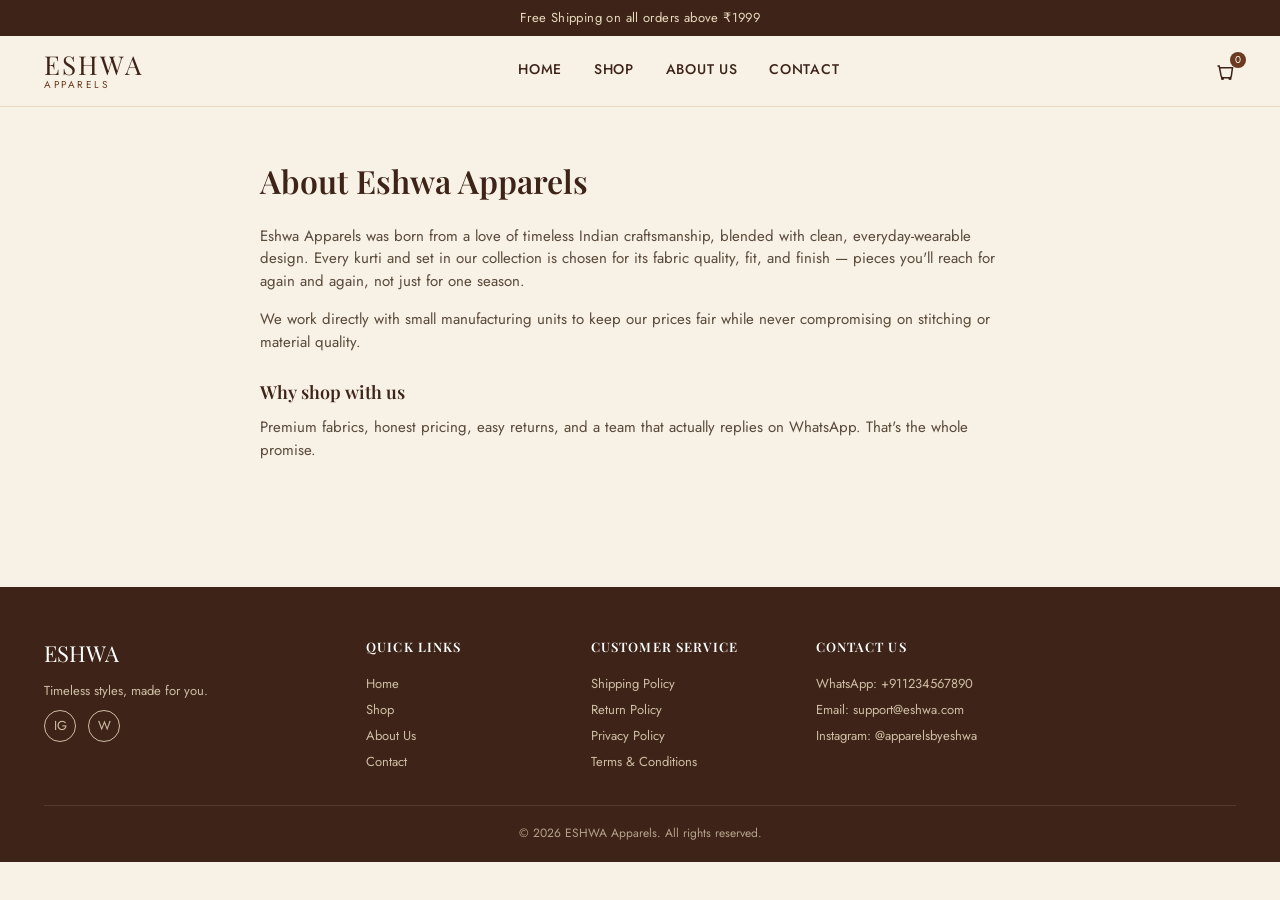
==== about.html @ ba90a0be "Move files to root" ====
<!DOCTYPE html>
<html lang="en">
<head>
<meta charset="UTF-8">
<meta name="viewport" content="width=device-width, initial-scale=1.0">
<title>About Us — Eshwa Apparels</title>
<link rel="preconnect" href="https://fonts.googleapis.com">
<link href="https://fonts.googleapis.com/css2?family=Playfair+Display:wght@500;600;700&family=Jost:wght@400;500;600&display=swap" rel="stylesheet">
<link rel="stylesheet" href="css/style.css">
</head>
<body>

<div id="site-header"></div>

<div class="container">
  <div class="static-page">
    <h1>About Eshwa Apparels</h1>
    <p>Eshwa Apparels was born from a love of timeless Indian craftsmanship, blended with clean, everyday-wearable design. Every kurti and set in our collection is chosen for its fabric quality, fit, and finish — pieces you'll reach for again and again, not just for one season.</p>
    <p>We work directly with small manufacturing units to keep our prices fair while never compromising on stitching or material quality.</p>
    <h3>Why shop with us</h3>
    <p>Premium fabrics, honest pricing, easy returns, and a team that actually replies on WhatsApp. That's the whole promise.</p>
  </div>
</div>

<div id="site-footer"></div>

<script src="js/settings.js"></script>
<script src="js/products.js"></script>
<script src="js/main.js"></script>
</body>
</html>
---- css/style.css ----
/* ==========================================================
   ESHWA APPARELS — MAIN STYLESHEET
   Palette: Espresso #3E2418 | Maroon-brown #6B3A1F | Tan #C9A874
            Cream #F7F1E6 | Ink #2A1B10
   ========================================================== */

:root {
  --espresso: #3e2418;
  --brown: #6b3a1f;
  --brown-dark: #4a2814;
  --tan: #c9a874;
  --tan-light: #e7d9bd;
  --cream: #f7f1e6;
  --cream-alt: #f0e6d2;
  --ink: #2a1b10;
  --white: #ffffff;
  --success: #4a6b3c;
  --radius: 4px;
  --shadow: 0 4px 14px rgba(62, 36, 24, 0.1);
  --serif: "Playfair Display", Georgia, "Times New Roman", serif;
  --sans: "Jost", "Helvetica Neue", Arial, sans-serif;
}

* { box-sizing: border-box; margin: 0; padding: 0; }

body {
  font-family: var(--sans);
  background: var(--cream);
  color: var(--ink);
  line-height: 1.5;
  -webkit-font-smoothing: antialiased;
}

img { max-width: 100%; display: block; }
a { text-decoration: none; color: inherit; }
ul { list-style: none; }
button { font-family: inherit; cursor: pointer; border: none; background: none; }

.container {
  max-width: 1240px;
  margin: 0 auto;
  padding: 0 24px;
}

h1, h2, h3, h4 { font-family: var(--serif); color: var(--espresso); font-weight: 600; }

/* -------- Top bar -------- */
.topbar {
  background: var(--espresso);
  color: var(--tan-light);
  text-align: center;
  font-size: 13px;
  letter-spacing: 0.03em;
  padding: 8px 12px;
}

/* -------- Header -------- */
.site-header {
  background: var(--cream);
  border-bottom: 1px solid var(--tan-light);
  position: sticky;
  top: 0;
  z-index: 100;
}
.site-header .container {
  display: flex;
  align-items: center;
  justify-content: space-between;
  padding-top: 16px;
  padding-bottom: 16px;
  gap: 20px;
}
.logo { display: flex; flex-direction: column; line-height: 1; }
.logo .name {
  font-family: var(--serif);
  font-size: 26px;
  letter-spacing: 0.08em;
  color: var(--espresso);
}
.logo .tagline {
  font-size: 10px;
  letter-spacing: 0.25em;
  color: var(--brown);
  margin-top: 2px;
}
.main-nav { display: flex; gap: 32px; }
.main-nav a {
  font-size: 14px;
  letter-spacing: 0.05em;
  color: var(--espresso);
  font-weight: 500;
  padding: 6px 0;
  border-bottom: 2px solid transparent;
  transition: border-color 0.2s;
}
.main-nav a:hover, .main-nav a.active { border-color: var(--brown); }

.header-icons { display: flex; align-items: center; gap: 20px; }
.icon-btn {
  position: relative;
  width: 22px; height: 22px;
  display: flex; align-items: center; justify-content: center;
  color: var(--espresso);
}
.cart-count {
  position: absolute;
  top: -8px; right: -10px;
  background: var(--brown);
  color: var(--white);
  font-size: 10px;
  width: 16px; height: 16px;
  border-radius: 50%;
  display: flex; align-items: center; justify-content: center;
}
.nav-toggle { display: none; background: none; border: none; }

/* -------- Buttons -------- */
.btn {
  display: inline-block;
  padding: 13px 28px;
  border-radius: var(--radius);
  font-size: 13px;
  letter-spacing: 0.08em;
  font-weight: 600;
  text-align: center;
  transition: all 0.2s;
}
.btn-primary { background: var(--espresso); color: var(--white); }
.btn-primary:hover { background: var(--brown-dark); }
.btn-outline { background: transparent; color: var(--espresso); border: 1.5px solid var(--espresso); }
.btn-outline:hover { background: var(--espresso); color: var(--white); }
.btn-block { display: block; width: 100%; }
.btn-sm { padding: 9px 16px; font-size: 12px; }

/* -------- Hero -------- */
.hero {
  background: var(--tan-light);
  padding: 48px 0 32px;
}
.hero .container {
  display: grid;
  grid-template-columns: 1.1fr 0.9fr;
  gap: 40px;
  align-items: center;
}
.hero-text .eyebrow { font-size: 13px; letter-spacing: 0.15em; color: var(--brown); margin-bottom: 10px; }
.hero-text h1 { font-size: 46px; line-height: 1.15; margin-bottom: 18px; }
.hero-text h1 span { display: block; font-size: 58px; color: var(--brown); }
.hero-text p { font-size: 15px; color: var(--brown-dark); margin-bottom: 26px; max-width: 380px; }
.hero-image-wrap {
  border-radius: var(--radius);
  overflow: hidden;
  box-shadow: var(--shadow);
}

/* -------- Feature strip -------- */
.feature-strip {
  background: var(--cream);
  border-top: 1px solid var(--tan-light);
  border-bottom: 1px solid var(--tan-light);
  padding: 26px 0;
}
.feature-strip .container {
  display: grid;
  grid-template-columns: repeat(4, 1fr);
  gap: 20px;
}
.feature-item { display: flex; align-items: center; gap: 12px; }
.feature-item .fi-icon {
  width: 40px; height: 40px;
  flex-shrink: 0;
  border: 1.5px solid var(--brown);
  border-radius: 50%;
  display: flex; align-items: center; justify-content: center;
  color: var(--brown);
}
.feature-item h4 { font-size: 14px; margin-bottom: 2px; }
.feature-item p { font-size: 12px; color: var(--brown); }

/* -------- Section heading -------- */
.section-heading { text-align: center; margin: 56px 0 30px; }
.section-heading h2 { font-size: 28px; letter-spacing: 0.04em; margin-bottom: 6px; }
.section-heading p { color: var(--brown); font-size: 14px; }

/* -------- Category pills -------- */
.filter-pills {
  display: flex;
  justify-content: center;
  gap: 10px;
  flex-wrap: wrap;
  margin-bottom: 36px;
}
.filter-pill {
  padding: 9px 20px;
  border: 1.5px solid var(--tan);
  border-radius: 30px;
  font-size: 13px;
  color: var(--espresso);
  background: var(--white);
  transition: all 0.2s;
}
.filter-pill.active, .filter-pill:hover { background: var(--espresso); color: var(--white); border-color: var(--espresso); }

/* -------- Product grid -------- */
.product-grid {
  display: grid;
  grid-template-columns: repeat(4, 1fr);
  gap: 24px;
  padding-bottom: 60px;
}
.product-card {
  background: var(--white);
  border-radius: var(--radius);
  overflow: hidden;
  box-shadow: var(--shadow);
  transition: transform 0.2s;
}
.product-card:hover { transform: translateY(-4px); }
.product-thumb { position: relative; aspect-ratio: 4/5; overflow: hidden; background: var(--tan-light); }
.product-thumb img { width: 100%; height: 100%; object-fit: cover; }
.tag-badge {
  position: absolute; top: 10px; left: 10px;
  background: var(--espresso); color: var(--white);
  font-size: 10px; letter-spacing: 0.05em;
  padding: 4px 9px; border-radius: 2px;
}
.wishlist-btn {
  position: absolute; top: 10px; right: 10px;
  width: 30px; height: 30px; border-radius: 50%;
  background: rgba(255,255,255,0.85);
  display: flex; align-items: center; justify-content: center;
  color: var(--brown);
}
.product-info { padding: 14px 16px 18px; }
.product-info h3 { font-size: 14.5px; font-weight: 500; margin-bottom: 4px; font-family: var(--sans); color: var(--ink); }
.product-price { color: var(--brown); font-weight: 600; font-size: 15px; margin-bottom: 8px; }
.product-meta { font-size: 11px; color: #8a7a6a; margin-bottom: 4px; }
.swatches { display: flex; gap: 5px; margin: 8px 0; }
.swatch { width: 15px; height: 15px; border-radius: 50%; border: 1px solid rgba(0,0,0,0.15); }
.stock-note { font-size: 11px; color: var(--brown); margin-bottom: 10px; }
.card-actions { display: flex; gap: 8px; }
.card-actions .btn { flex: 1; padding: 10px 8px; font-size: 11px; }

/* -------- Footer -------- */
.site-footer { background: var(--espresso); color: var(--tan-light); padding: 50px 0 20px; margin-top: 40px; }
.footer-grid { display: grid; grid-template-columns: 1.5fr 1fr 1fr 1fr 1fr; gap: 30px; padding-bottom: 30px; }
.footer-grid h4 { color: var(--white); font-size: 13px; letter-spacing: 0.08em; margin-bottom: 14px; text-transform: uppercase; }
.footer-grid p, .footer-grid a { font-size: 13px; color: var(--tan-light); opacity: 0.85; line-height: 2; }
.footer-grid a:hover { opacity: 1; text-decoration: underline; }
.footer-brand .name { font-family: var(--serif); font-size: 22px; color: var(--white); margin-bottom: 8px; }
.social-row { display: flex; gap: 12px; margin-top: 6px; }
.social-row a { width: 32px; height: 32px; border: 1px solid var(--tan-light); border-radius: 50%; display: flex; align-items: center; justify-content: center; }
.footer-bottom { border-top: 1px solid rgba(255,255,255,0.15); padding-top: 18px; text-align: center; font-size: 12px; opacity: 0.7; }

/* -------- Breadcrumb -------- */
.breadcrumb { font-size: 13px; color: var(--brown); padding: 20px 0 10px; }
.breadcrumb a:hover { text-decoration: underline; }

/* -------- Product detail -------- */
.pdp { display: grid; grid-template-columns: 90px 1fr 1fr; gap: 26px; padding: 20px 0 60px; }
.pdp-thumbs { display: flex; flex-direction: column; gap: 12px; }
.pdp-thumb { border-radius: var(--radius); overflow: hidden; cursor: pointer; border: 2px solid transparent; aspect-ratio: 1; }
.pdp-thumb.active { border-color: var(--brown); }
.pdp-main-image { border-radius: var(--radius); overflow: hidden; aspect-ratio: 4/5; position: relative; touch-action: pan-y; }
.pdp-main-image img { width: 100%; height: 100%; object-fit: cover; user-select: none; }
.pdp-dots { display: none; gap: 6px; justify-content: center; margin-top: 12px; }
.pdp-dots span { width: 7px; height: 7px; border-radius: 50%; background: var(--tan); }
.pdp-dots span.active { background: var(--brown); }
.pdp-info h1 { font-size: 24px; margin-bottom: 10px; }
.pdp-price { font-size: 22px; color: var(--brown); font-weight: 700; margin-bottom: 20px; }
.pdp-block { margin-bottom: 20px; }
.pdp-block label { display: block; font-size: 12px; font-weight: 600; letter-spacing: 0.05em; text-transform: uppercase; color: var(--brown-dark); margin-bottom: 8px; }
.size-row, .colour-row { display: flex; gap: 10px; flex-wrap: wrap; }
.size-btn {
  min-width: 42px; padding: 8px 10px;
  border: 1.5px solid var(--tan); border-radius: var(--radius);
  font-size: 13px; background: var(--white);
}
.size-btn.selected, .size-btn:hover { border-color: var(--espresso); background: var(--espresso); color: var(--white); }
.colour-swatch { width: 30px; height: 30px; border-radius: 50%; border: 2px solid var(--white); box-shadow: 0 0 0 1.5px var(--tan); cursor: pointer; }
.colour-swatch.selected { box-shadow: 0 0 0 2px var(--espresso); }
.pdp-desc { font-size: 14px; color: #5a4a3a; line-height: 1.7; }
.pdp-actions { display: flex; flex-direction: column; gap: 10px; margin-top: 24px; }
.pdp-wishlist { text-align: center; font-size: 13px; color: var(--brown); margin-top: 6px; }

/* -------- Cart page -------- */
.cart-table { width: 100%; border-collapse: collapse; margin: 20px 0; }
.cart-table th { text-align: left; font-size: 12px; letter-spacing: 0.05em; color: var(--brown); text-transform: uppercase; padding: 12px 10px; border-bottom: 2px solid var(--tan-light); }
.cart-table td { padding: 16px 10px; border-bottom: 1px solid var(--tan-light); font-size: 14px; vertical-align: middle; }
.cart-product { display: flex; gap: 14px; align-items: center; }
.cart-product img { width: 64px; height: 80px; object-fit: cover; border-radius: var(--radius); }
.cart-product-name { font-weight: 500; margin-bottom: 3px; }
.cart-product-meta { font-size: 12px; color: #8a7a6a; }
.qty-control { display: flex; align-items: center; gap: 8px; }
.qty-control button { width: 26px; height: 26px; border: 1px solid var(--tan); border-radius: var(--radius); display:flex; align-items:center; justify-content:center; }
.remove-btn { color: var(--brown); font-size: 13px; }
.cart-summary-row { display: flex; justify-content: space-between; align-items: center; padding-top: 20px; flex-wrap: wrap; gap: 16px; }
.grand-total { font-size: 18px; font-weight: 700; color: var(--espresso); }
.empty-state { text-align: center; padding: 80px 20px; color: var(--brown); }
.empty-state h2 { margin-bottom: 10px; }

/* -------- Checkout -------- */
.checkout-grid { display: grid; grid-template-columns: 1.4fr 1fr; gap: 30px; padding: 20px 0 60px; align-items: start; }
.form-card, .summary-card { background: var(--white); border-radius: var(--radius); padding: 26px; box-shadow: var(--shadow); }
.form-card h3, .summary-card h3 { font-size: 16px; margin-bottom: 18px; text-transform: uppercase; letter-spacing: 0.05em; }
.form-row { display: grid; grid-template-columns: 1fr 1fr; gap: 14px; margin-bottom: 14px; }
.form-group { margin-bottom: 14px; }
.form-group label { display: block; font-size: 12px; color: var(--brown-dark); margin-bottom: 6px; }
.form-group input, .form-group select, .form-group textarea {
  width: 100%; padding: 11px 12px; border: 1.5px solid var(--tan-light);
  border-radius: var(--radius); font-size: 14px; font-family: inherit; background: var(--cream);
}
.form-group input:focus, .form-group select:focus, .form-group textarea:focus { outline: 2px solid var(--brown); border-color: var(--brown); }
.pay-option { display: flex; align-items: flex-start; gap: 10px; padding: 12px; border: 1.5px solid var(--tan-light); border-radius: var(--radius); margin-bottom: 10px; cursor: pointer; }
.pay-option.selected { border-color: var(--espresso); background: var(--cream-alt); }
.pay-option input { margin-top: 3px; }
.pay-option strong { display: block; font-size: 13px; margin-bottom: 2px; }
.pay-option span { font-size: 12px; color: var(--brown); }
.summary-line { display: flex; justify-content: space-between; font-size: 14px; padding: 8px 0; color: var(--brown-dark); }
.summary-line.total { font-weight: 700; color: var(--espresso); font-size: 16px; border-top: 1.5px solid var(--tan-light); margin-top: 8px; padding-top: 14px; }
.trust-row { display: flex; justify-content: space-between; margin-top: 20px; text-align: center; }
.trust-row div { font-size: 11px; color: var(--brown); flex: 1; }

/* -------- Toast -------- */
.toast {
  position: fixed; bottom: 24px; left: 50%; transform: translateX(-50%) translateY(20px);
  background: var(--espresso); color: var(--white); padding: 14px 24px; border-radius: var(--radius);
  font-size: 14px; opacity: 0; pointer-events: none; transition: all 0.3s; z-index: 999;
}
.toast.show { opacity: 1; transform: translateX(-50%) translateY(0); }

/* -------- About/Contact simple pages -------- */
.static-page { padding: 50px 0 70px; max-width: 760px; margin: 0 auto; }
.static-page h1 { margin-bottom: 20px; }
.static-page p { margin-bottom: 16px; color: #5a4a3a; font-size: 15px; }
.static-page h3 { margin: 26px 0 10px; font-size: 18px; }

/* -------- Responsive -------- */
@media (max-width: 980px) {
  .hero .container { grid-template-columns: 1fr; }
  .hero-image-wrap { order: -1; }
  .feature-strip .container { grid-template-columns: repeat(2, 1fr); }
  .product-grid { grid-template-columns: repeat(2, 1fr); }
  .footer-grid { grid-template-columns: 1fr 1fr; }
  .pdp { grid-template-columns: 1fr; }
  .pdp-thumbs { flex-direction: row; order: 2; }
  .pdp-main-image { order: 1; }
  .pdp-info { order: 3; }
  .checkout-grid { grid-template-columns: 1fr; }
}
@media (max-width: 640px) {
  .main-nav { position: fixed; top: 0; right: -280px; width: 260px; height: 100vh; background: var(--cream); flex-direction: column; padding: 80px 24px; box-shadow: -6px 0 20px rgba(0,0,0,0.15); transition: right 0.3s; z-index: 200; }
  .main-nav.open { right: 0; }
  .nav-toggle { display: block; }
  .product-grid { grid-template-columns: repeat(2, 1fr); gap: 14px; }
  .card-actions { flex-direction: column; }
  .hero-text h1 { font-size: 32px; }
  .hero-text h1 span { font-size: 40px; }
  .form-row { grid-template-columns: 1fr; }
  .cart-table thead { display: none; }
  .cart-table tr { display: block; margin-bottom: 16px; border-bottom: 2px solid var(--tan-light); }
  .cart-table td { display: block; border-bottom: none; padding: 6px 4px; }
}
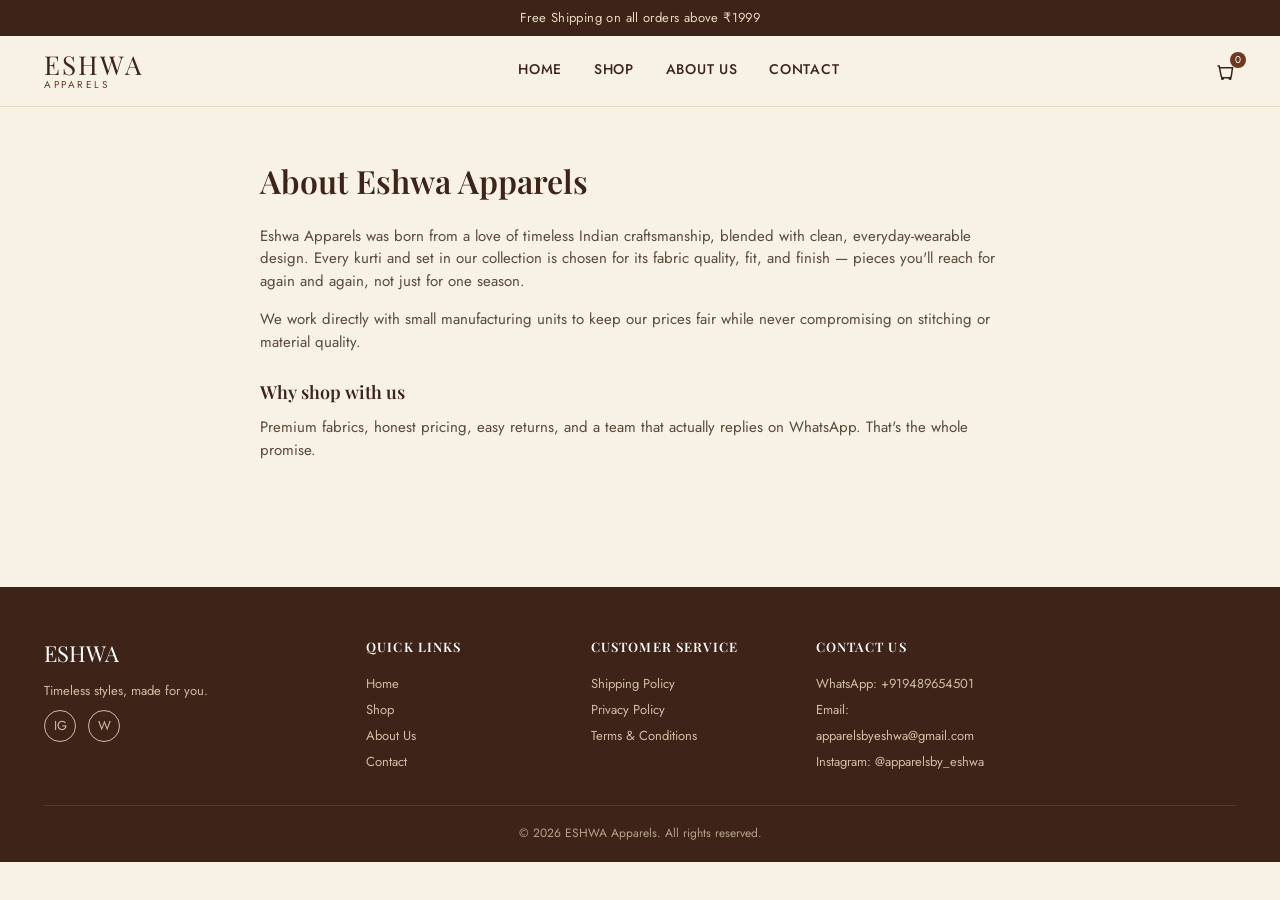
==== commit cb40036a: "Add admin panel for managing products" ====
--- a/about.html
+++ b/about.html
@@ -25,7 +25,7 @@
 <div id="site-footer"></div>
 
 <script src="js/settings.js"></script>
-<script src="js/products.js"></script>
+<script src="js/products-loader.js"></script>
 <script src="js/main.js"></script>
 </body>
 </html>
